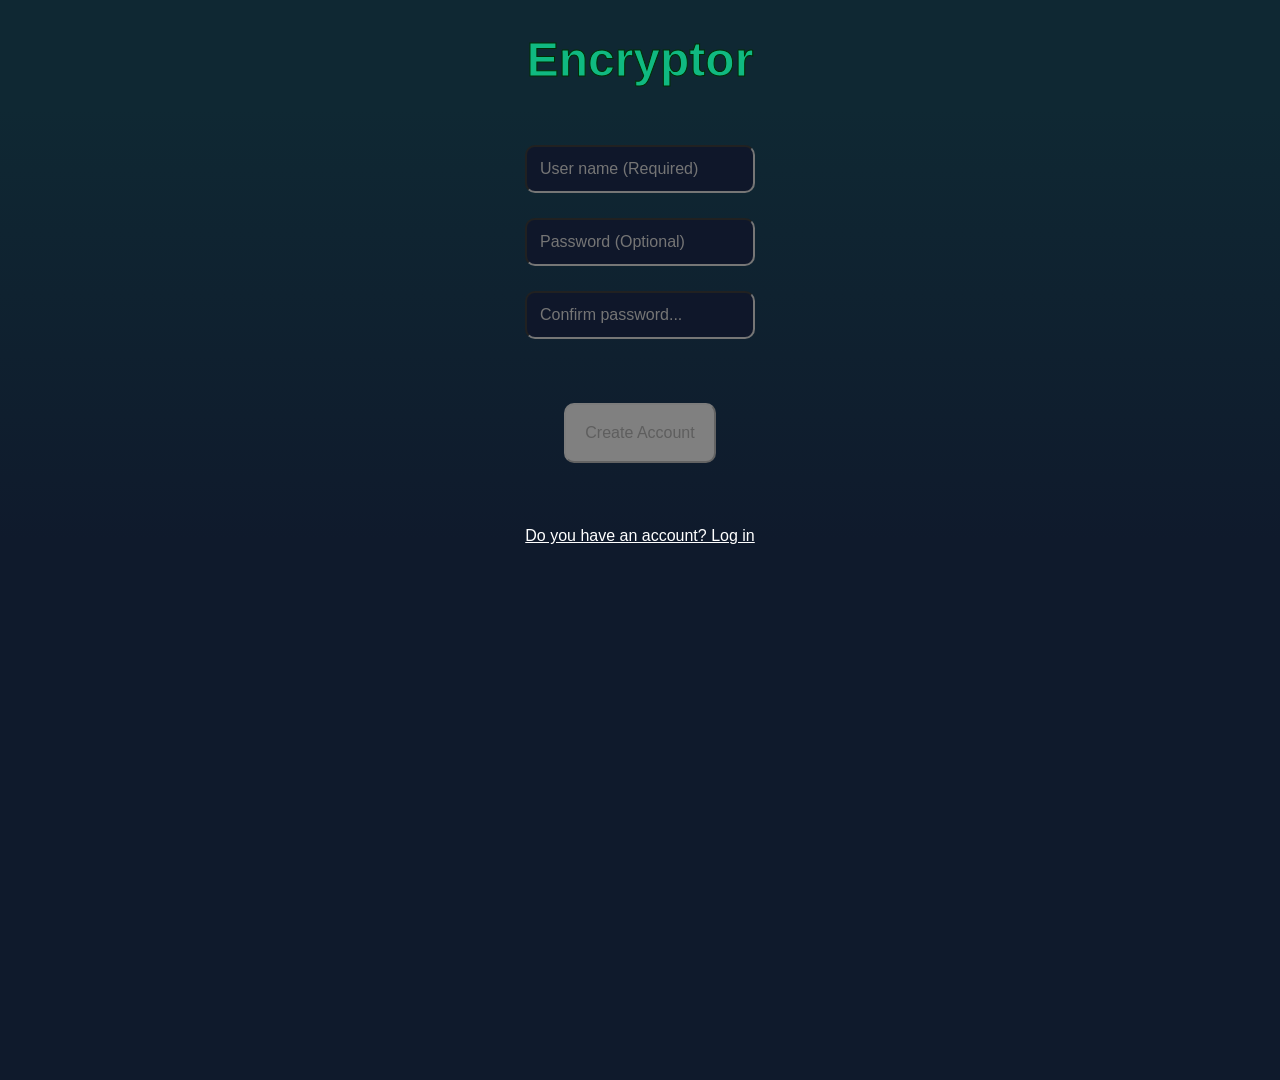
==== index.html @ e218dc2f "First commit" ====
<!DOCTYPE html>
<html lang="pt-br">
    <head>
        <meta charset="UTF-8"/>
        <meta http-equiv="X-UA-Compatible" content="IE=edge">
        <meta name="viewport" content="width=device-width, initial-scale=1">
        <link rel="stylesheet" type="text/css" href="styles/style.css">
        <link rel="stylesheet" type="text/css" href="styles/login.css">
        <link rel="icon" type="image/x-icon" href="./assets/icon.png">

        <title>Encryptor🔐</title>
    </head>

    <body>
        
        <h1 class="SmokeText">Encryptor</h1>

        <input type="text" placeholder="User name (Required)" class="NewUserField" id="UserNameField">
        <input type="password" placeholder="Password (Optional)" class="NewUserField" id="UserPasswordField">
        <input type="password" placeholder="Confirm password..." class="NewUserField" id="UserPasswordConfirmField">
        <div id="LoginAlert"></div>
        <button disabled id="NewUserButton">Create Account</button>
        <a href="./login.html">Do you have an account? Log in</a>

        <script type="text/javascript" src = "src/user.js"></script>
        <script type="text/javascript" src = "src/saveManager.js"></script>
        <script type="text/javascript" src = "src/login.js"></script>
        
    </body>
</html>
---- styles/style.css ----
body {
    /*Essas configurações são necessárias para fazer o gradiente funcionar corretamente*/
    margin: 0;
    height: 120vh;
    font-family: 'Segoe UI', sans-serif;
    background: linear-gradient(to bottom, #0f2833 10%, #0f1a2c 50%);
    display: flex;
    flex-direction: column;
    align-items: center;
    justify-content: flex-start;

  animation: showPage 1s ease;
}

h1 {
    color: #10b981;
    font-size: 300%;
    
    /*Para fazer contorno no texto:*/
    -webkit-text-stroke: 1px #002f02;
}

h3 {
    /*
    Isto é necessário pois o HTML não gosta de caracteres de espaço juntos.
    Então entradas como "a   e       i    o" teria apenas um ou dois espaços na renderização.
    O HTML não renderiza caracteres muito espaçados, ele transforma todos os espaços extras em um.
    */
    white-space: pre;

    color:#d9ff00;
}


#DisplayUserName {
    color: white;
    position: fixed;
    right: 2%;
    top: 1%;
}

#CipherField {
    margin-top: 2%;
    min-width: 50%;
}

#SelectCipher{
    min-width: 60%;
    background-color: #0f172a;
    color: white;
    cursor: pointer;
}

#EncodeButton {
    background-color: #10b981;
    cursor: pointer;
}

#DecodeButton {
    background-color: #0f172a;
    color: #93a2b7;
    cursor: pointer;
}

#Password {
    background-color: #0f172a;
    margin-top: 2%;
    display: none;
    color: white;
    min-width: 100%;
}

#UserInputField{
    min-width: 100%;
    min-height: 40%;
    background-color: #0f172a;
    color: white;
    margin-top: 2%;
}

#EncryptDecryptButton{
    background-color: #10b981;
    min-width: 105%;
    margin-top: 2%;
    cursor: pointer;
}

#ResultField {
    display: none;
    min-width: 100%;
    min-height: 40%;
    background-color: #1a2d3b;
    color: #10b981;
    margin-top: 2%;
    cursor: pointer;
}

#NotifyCopy {
    position: fixed;
    left: 49%;
    bottom: -20%;
    opacity: 0;
    
    color: #ffffff;
    
}


.Round {
    border-radius: 10px;
    padding: 2%;
}

.SmokeText {
    color: #10b981;
    font-size: 300%;
    animation: smoke 3s infinite alternate;
}

.ShowNotifyAnim {
    animation: showNotification 1.0s ease-out forwards;
}




@keyframes smoke {
    from {
        /*Parâmetros do text-shadow em ordem: x y blur cor*/
        text-shadow:
        0 0 20px white,
        0 0 30px #00ff3d,
        0 0 50px #0c7c00;
    }

    to {
        text-shadow:
        0 0 20px #0c7c00,
        0 0 40px #00ff3d,
        0 0 80px white;
    }
}



@keyframes showPage {
    from { opacity: 0; }
    to { opacity: 1; }
}


@keyframes showNotification {
    0% {
      bottom: -20%;
      opacity: 1;
    }

    50% {
      bottom: 10%;
      opacity: 1;
    }

    /* espera 0.5s no topo */
    70% {
      bottom: 10%;
      opacity: 1;
    }

    100% {
      bottom: 10%;
      opacity: 0;
    }
}
---- styles/login.css ----
a {
    margin-top: 5%;
    color: white;
}

#NewUserButton {
    font-size: 100%;
    margin-top: 5%;
    border-radius: 10px;
    padding: 1.5%;
    cursor: not-allowed;
    background-color: gray;
}

#LoginAlert {
    color: red;
    font-size: 65%;
}



.NewUserField {
    background-color: #0f172a;
    margin-top: 2%;
    color: white;
    font-size: 100%;
    border-radius: 10px;
    padding: 1%;
}


input::-ms-reveal {
  filter: invert(1); /*O invert(1) transforma preto em branco.*/
}
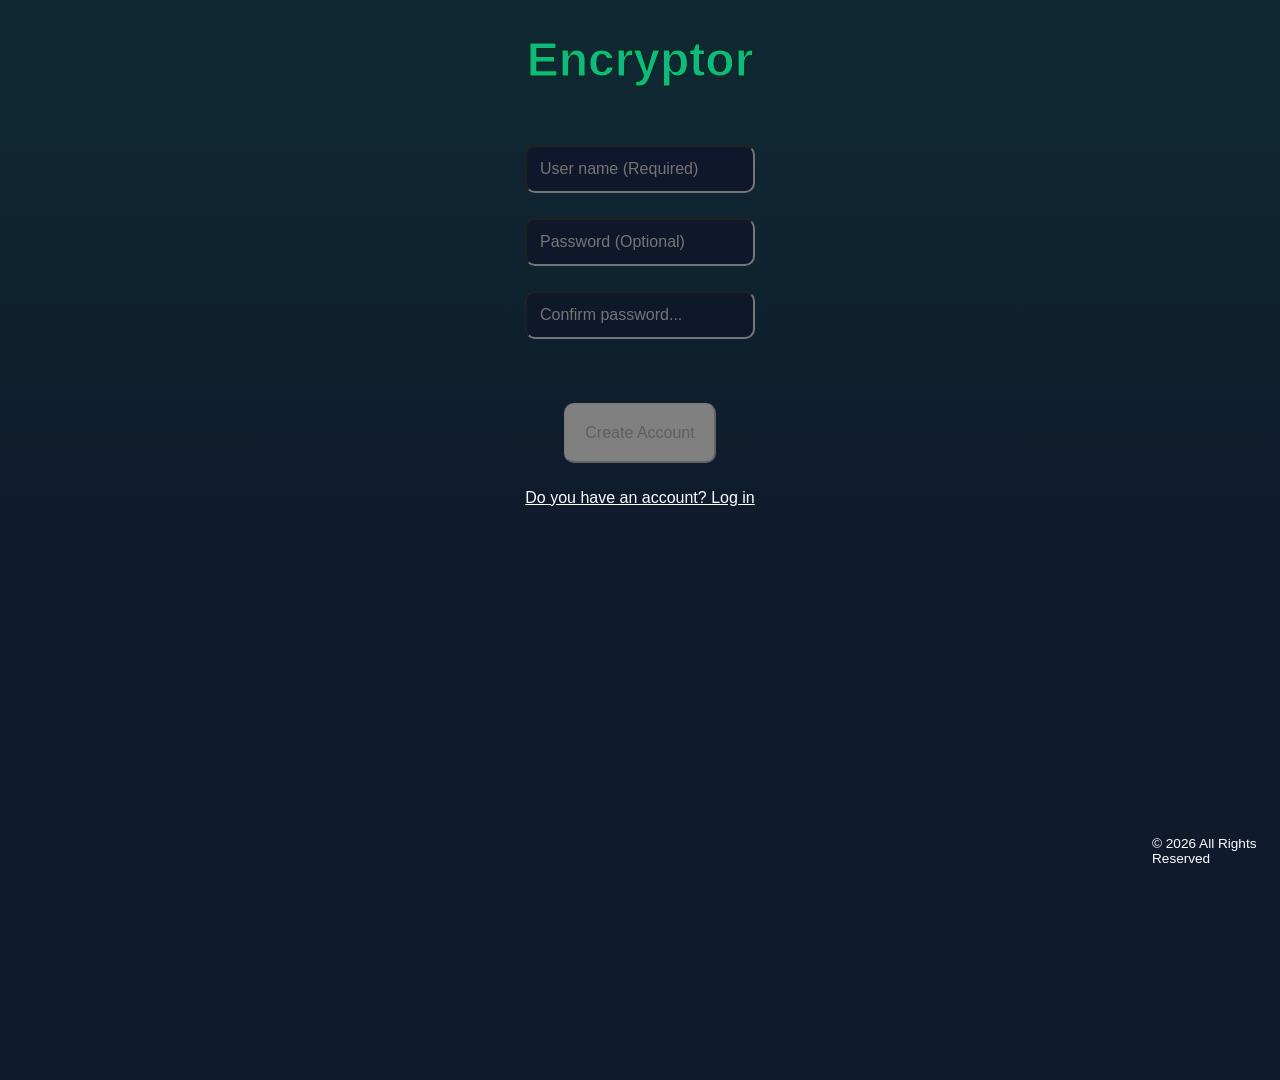
==== commit d88c4c8f: "Add copyright and current year" ====
--- a/index.html
+++ b/index.html
@@ -22,6 +22,9 @@
         <button disabled id="NewUserButton">Create Account</button>
         <a href="./login.html">Do you have an account? Log in</a>
 
+
+        <a href="https://github.com/RonnyGST" target="_blank" id="Copyright">sdf</a>
+
         <script type="text/javascript" src = "src/user.js"></script>
         <script type="text/javascript" src = "src/saveManager.js"></script>
         <script type="text/javascript" src = "src/login.js"></script>
--- a/styles/style.css
+++ b/styles/style.css
@@ -106,6 +106,14 @@
     
 }
 
+#Copyright {
+    text-decoration: none;
+    position: fixed;
+    left: 90%;
+    top: 90%;
+    font-size: 85%;
+}
+
 
 .Round {
     border-radius: 10px;
--- a/styles/login.css
+++ b/styles/login.css
@@ -1,5 +1,5 @@
 a {
-    margin-top: 5%;
+    margin-top: 2%;
     color: white;
 }
 
